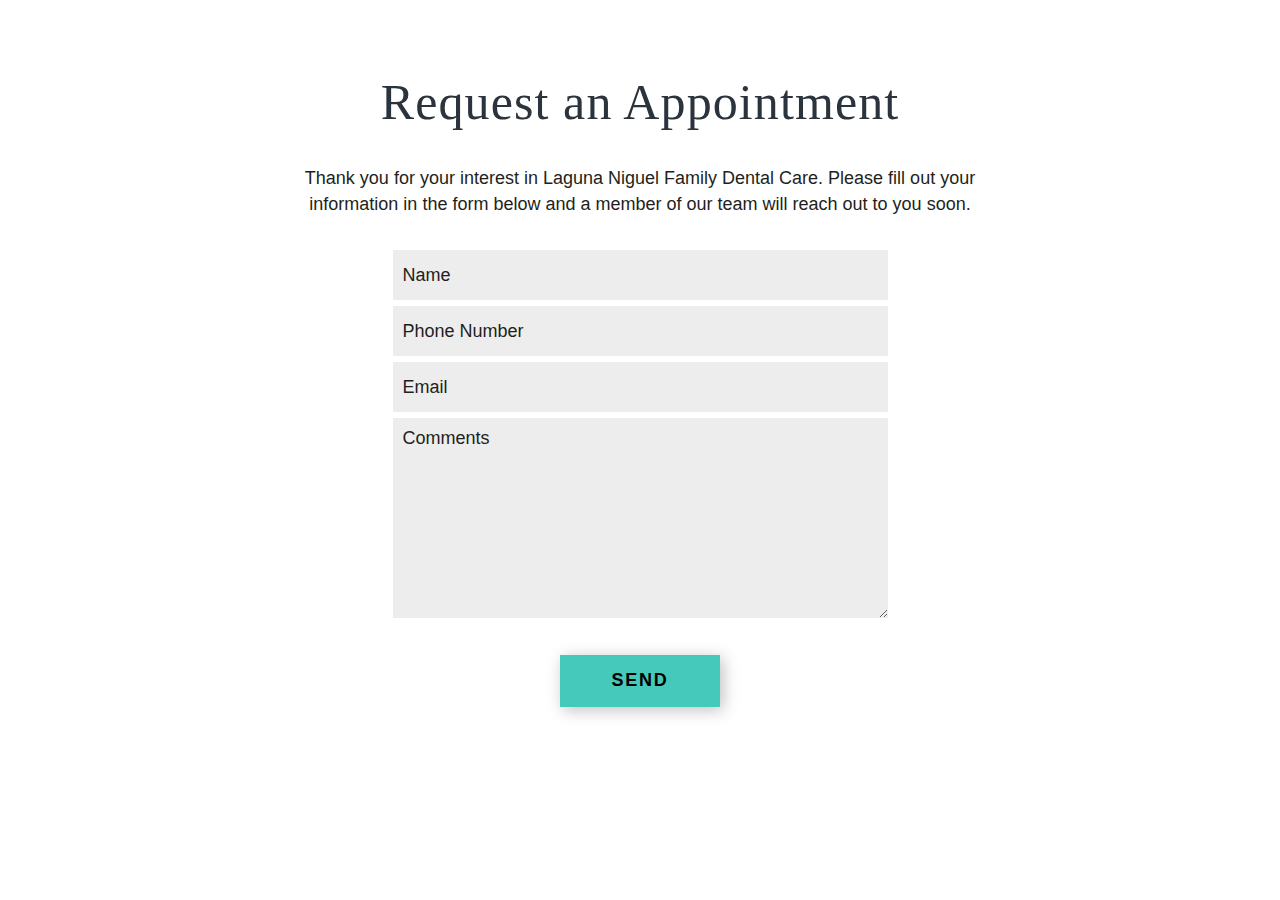
==== implant-special-form-2023.html @ 88af599c "initial commit" ====
<!DOCTYPE html>
<html lang="en">

<head>
    <meta http-equiv="Content-Type" content="text/html; charset=utf-8" />
    <meta content="" name="Description" />
    <link href="lp-implant-styles.css" type="text/css" rel="stylesheet">
    <title> </title>
    <link rel="canonical" href="https://" />

    <meta name="viewport" content="width=device-width, initial-scale=1, maximum-scale=1, user-scalable=0" />
    <link href="https://tntwebsites.com/tnticons/css/fontello.css" rel="stylesheet">
    <link href="https://fonts.googleapis.com/css?family=Barlow:400,700" rel="stylesheet">
    <script async src='https://tag.simpli.fi/sifitag/d0839950-0d38-0137-dfb5-06a9ed4ca31b'></script>
</head>

<body>

	
	<div id="landing-page-form">
        <h1>Request an Appointment</h1>
          <p>Thank you for your interest in Laguna Niguel Family Dental Care. Please fill out your information in the form below and a member of our team will reach out to you soon.</p>
                                
                 <form class="simple" method="post" action="https://tnt-adder.herokuapp.com/submit/a6d95abc-e07f-45de-b358-7c35be8862dd">
                    <div ><label>Name</label> <input name="Name" placeholder="Name" required="true" type="text" /></div>
                    <div><label>Phone Number</label> <input name="Phone" placeholder="Phone Number" required="true" type="text" /></div>
                    <div><label>Email Address</label> <input name="email" placeholder="Email" required="true" type="email" /></div>
                    <div><label>Comments</label><textarea name="CommentArea" placeholder="Comments" type="textarea" value="comments"></textarea></div>
                    <button class="btn">Send</button>
                    <input type="hidden" name="_subject" value="PPC Dental Implants 2023 Landing Page - Requests Appointment" />
                    <input type="hidden" name="_redirect" value="thanks.html" />
                </form>
          </div>


</body>

</html>
---- lp-implant-styles.css ----
/* ---------------- Normalize  ---------------- */
.progress, sub, sup {
  vertical-align: baseline;
}

.block, .elem-left, .elem-right, article, aside, details, figcaption, figure, footer, header, hr, main, menu, nav, section, summary {
  display: block;
}

hr, sub, sup {
  position: relative;
}

body, figure {
  margin: 0;
}

button, hr, input, select {
  overflow: visible;
}

[type=checkbox], [type=radio], legend {
  box-sizing: border-box;
  padding: 0;
}

html {
  font-family: sans-serif;
  -ms-text-size-adjust: 100%;
  -webkit-text-size-adjust: 100%;
  box-sizing: border-box;
  font-size: 100%;
}

audio, canvas, progress, video {
  display: inline-block;
}

audio:not([controls]) {
  display: none;
  height: 0;
}

[hidden], template {
  display: none;
}

a {
  background-color: transparent;
}

a:active, a:hover {
  outline-width: 0;
}

abbr[title] {
  border-bottom: none;
  text-decoration: underline;
  -webkit-text-decoration: underline dotted;
  text-decoration: underline dotted;
}

b, strong {
  font-weight: 700;
}

dfn {
  font-style: italic;
}

h1 {
  font-size: 2em;
  margin: 0 0 0.67em;
}

mark {
  background-color: #ff0;
  color: #000;
}

small {
  font-size: 80%;
}

sub, sup {
  font-size: 60%;
  line-height: 0;
}

sub {
  bottom: -0.25em;
}

sup {
  top: -0.45em;
}

img {
  border-style: none;
}

svg:not(:root) {
  overflow: hidden;
}

code, kbd, pre, samp {
  font-family: monospace, monospace;
  font-size: 1em;
}

hr {
  box-sizing: content-box;
  height: 0;
  border: 0;
}

button, input, select, textarea {
  font: inherit;
  line-height: initial;
  margin: 0;
}

optgroup {
  font-weight: 700;
}

button, select {
  text-transform: none;
}

[type=button], [type=reset], [type=submit], button {
  cursor: pointer;
}

[disabled] {
  cursor: default;
}

[type=reset], [type=submit], button, html [type=button] {
  -webkit-appearance: button;
  border: 0;
}

button::-moz-focus-inner, input::-moz-focus-inner {
  border: 0;
  padding: 0;
}

button:-moz-focusring, input:-moz-focusring {
  outline: ButtonText dotted 1px;
}

fieldset {
  border: 1px solid silver;
  margin: 0 2px;
  padding: 0.35em 0.625em 0.75em;
}

legend {
  color: inherit;
  display: table;
  max-width: 100%;
  white-space: normal;
}

textarea {
  overflow: auto;
}

[type=number]::-webkit-inner-spin-button, [type=number]::-webkit-outer-spin-button {
  height: auto;
}

[type=search] {
  -webkit-appearance: textfield;
}

[type=search]::-webkit-search-cancel-button, [type=search]::-webkit-search-decoration {
  -webkit-appearance: none;
}

*, ::before, ::after {
  box-sizing: border-box;
  -webkit-font-smoothing: antialiased;
  -moz-osx-font-smoothing: grayscale;
}

.clearfix:before, .clearfix:after {
  display: table;
  content: " ";
}

.clearfix:after {
  clear: both;
}

address {
  font-style: normal !important;
}

img {
  max-width: 100%;
  display: block;
  margin: 0 auto;
}

.icon-gplus:before {
  margin-left: -1px !important;
}

.page_index main, .page_index > hr {
  display: none !important;
}

a, ::before, ::after, img, figure, article, li, #fixed-tabs, #header, #banner, h1, h2, h3, h4, h5, h6, .btn, .btn-alt, .btn:before, .btn-alt:before {
  transition: all 0.2s;
}

i {
  display: inline;
}

*, ::before, ::after {
  box-sizing: border-box;
  -webkit-font-smoothing: antialiased;
  -moz-osx-font-smoothing: grayscale;
}

[class*=" icon-"]:before, [class^=icon-]:before {
  line-height: 1 !important;
  display: block !important;
}

.clearfix:before, .clearfix:after {
  display: table;
  content: " ";
}

.clearfix:after {
  clear: both;
}

.shadow {
  box-shadow: 0 0 3px #000;
}

img {
  max-width: 100%;
}

a, .btn {
  cursor: pointer;
}

header {
  z-index: 99;
}

footer {
  z-index: 100;
}

/* ---------------- Animations  ---------------- */
.animated {
  animation-duration: 2s;
  animation-fill-mode: both;
}
@keyframes slideIn {
  from {
    transform: translate3d(0, -100%, 0);
  }
  to {
    transform: translate3d(0, 0, 0);
  }
}
/* ---------------- Global Styles  ---------------- */
.flex-ed, .col-flex-ed {
  display: flex;
}

.flex-ed {
  -webkit-box-orient: horizontal;
}

.col-flex-ed {
  flex-flow: column;
}

star {
  line-height: 1;
  margin: 7px auto;
  display: block;
}

star:after {
  font-size: 22px;
  font-family: "fontello";
  font-weight: 400;
  margin: 0;
  font-style: normal;
  content: "\e80f\e80f\e80f\e80f\e80f";
  color: #e0b828;
  padding: 0 10px;
  letter-spacing: 8.8px;
}

/* -------  Fixed Tabs ------------ */
#fixed-tabs {
  position: fixed;
  bottom: 0;
  right: 0;
  width: 100%;
  text-align: center;
  line-height: 1;
  display: flex;
  z-index: 150;
}

#fixed-tabs a {
  font-size: 13px;
  color: #fff;
  font-weight: 700;
  text-transform: uppercase;
  padding: 14px 0;
  flex: 1;
  flex-basis: 25%;
}

#fixed-tabs a:first-of-type {
  flex-basis: 50%;
}

#fixed-tabs a:nth-of-type(odd) {
  background-color: #004975;
}

#fixed-tabs a:nth-of-type(even) {
  background-color: #1a1f24;
}

@media (min-width: 1031px) {
  #fixed-tabs {
    display: none;
  }
}
@media (max-width: 1030px) {
  #fixed-tabs i {
    display: inline-block;
    font-size: 16px;
    display: inline-block;
    margin-right: 5px;
  }
  footer {
    margin-bottom: 42px !important;
  }
}
@media (max-width: 600px) {
  #fixed-tabs strong {
    display: none;
  }
}
/* ---------------- page foundation ---------- */
body {
  position: relative;
  background-color: #fff;
  text-align: center;
  color: #231f20;
  font: 400 18px/26px "Roboto", sans-serif;
}

p {
  color: #231f20;
  font: 400 18px/26px "Roboto", sans-serif;
}

a {
  display: inline-block;
  text-decoration: none;
  cursor: pointer;
  color: #0079c1;
}

a:hover {
  color: #2B333C;
}

h1, h2 h3, h4, h5, h6 {
  font-family: "Prata", serif;
  text-align: center;
}

h1 {
  margin: 50px auto;
  color: #000;
  font: normal 70px/1.3 "Prata", serif;
  letter-spacing: 1.1px;
}

h1 span {
  font: 500 83px/1 "Roboto", sans-serif;
  color: #fff;
  display: block;
  text-shadow: 2px 2px 3px rgba(0, 0, 0, 0.3);
  letter-spacing: normal;
}

h2 {
  font: normal 50px/1.2 "Prata", serif;
  color: #2B333C;
  letter-spacing: normal;
  margin: 10px 0;
}

h3 {
  font: 600 30px/1 "Roboto", sans-serif;
  color: #2B333C;
  margin: 20px auto 0;
  letter-spacing: 0.15px;
}

main ul {
  list-style: none;
  padding: 0;
  margin: 10px auto;
  text-align: left;
  display: table;
}
main ul li {
  position: relative;
  padding-left: 35px;
  font-size: 24px;
  line-height: 1.2;
  margin: 10px auto;
}
main ul li:before {
  content: "\e832";
  font-family: fontello;
  position: absolute;
  left: 0;
  top: 0;
  color: #3CBEDC;
}

/*  --------------  Buttons ----------------- */
.btn,
.btn-alt {
  position: relative;
  display: inline-block;
  cursor: pointer;
  padding: 12px 15px;
  min-width: 310px;
  text-align: center;
  color: #000;
  background-color: #45C9BB;
  border: 1px solid #45C9BB;
  border-radius: 35px;
  font: bold 18px/1.1 "Roboto", sans-serif;
  text-transform: uppercase;
  letter-spacing: 1.8px;
}
.btn span,
.btn-alt span {
  text-transform: uppercase;
  font-size: 13px;
  vertical-align: middle;
}
.btn:hover,
.btn-alt:hover {
  background-color: #D8EDF3;
  color: #000;
}

.btn-alt {
  border-radius: 0;
}

.flex-ed figure {
  position: relative;
}

figcaption {
  position: absolute;
  bottom: 0;
  right: 50%;
  transform: translate(50%);
  background: #fff;
  padding: 7px 15px;
}

header {
  position: relative;
  padding: 0;
  z-index: 100;
  background-color: #fff;
}
header .locations {
  flex: 0 1 510px;
}
header .locations > span {
  border-radius: 25px;
  padding: 3px 20px;
  text-align: center;
  font: 500 20px/1.1 "Prata", serif;
  letter-spacing: 1.5px;
  text-transform: uppercase;
  background-color: #0079c1;
  color: #fff;
  display: table;
  margin: auto auto 10px;
}
header .locations .flex-ed {
  justify-content: space-around;
}
header address {
  padding: 0 8px;
}
header .address {
  display: flex;
  color: #000;
  font-size: 18px;
  line-height: 1.25;
  font-weight: 400;
  letter-spacing: 0.55px;
  margin-bottom: 10px;
}
header .address:hover {
  color: #2B333C;
}
header .address i:before {
  color: #0079c1;
  font-size: 22px;
  margin-left: -10px;
  margin-right: 15px;
}

.fix-nav header {
  position: fixed;
  width: 100%;
  left: 0;
  top: 0;
  right: 0;
  animation-duration: 0.8s;
  animation-fill-mode: both;
  animation-name: slideIn;
  z-index: 110;
  box-shadow: 0 3px 7px rgba(0, 0, 0, 0.35);
  padding-bottom: 10px;
}
.fix-nav header .logo img {
  max-height: 90px;
}
.fix-nav header .logo {
  margin-bottom: 0;
}

.phone {
  display: flex;
  color: #45C9BB;
  font: 700 41px/30px "Roboto", sans-serif;
}
.phone span {
  display: block;
  color: #000;
  font-size: 14px;
  font-weight: 700;
  text-transform: uppercase;
  font-family: "Roboto", sans-serif;
}
.phone:hover {
  color: #231f20;
}
.phone i {
  display: flex;
  align-items: center;
}
.phone i:before {
  color: #0079c1;
  font-size: 22px;
  margin-left: 0px;
  margin-right: 15px;
}

#nav {
  display: flex;
  max-width: 1350px;
  justify-content: space-between;
  margin: auto;
  align-items: center;
  padding: 10px;
}
#nav .btn {
  margin: 0;
  font-size: 21px;
  min-width: 200px;
  display: flex;
  color: #231f20;
  font-weight: 600;
  border-radius: 20px;
  text-transform: uppercase;
}
#nav .btn span {
  display: block;
  font-family: "Roboto", sans-serif;
  font-weight: 700;
  letter-spacing: 1.5px;
  font-size: 26px;
}
#nav .btn i:before {
  margin-right: 10px;
}
#nav #mobile-btns {
  display: none;
}
#nav #mobile-btns > * {
  min-height: 65px;
}
#nav #mobile-btns .phone {
  flex: 0 1 50%;
  line-height: 1.3;
  font-weight: 400;
  color: #000;
  display: flex;
  flex-wrap: wrap;
  justify-content: center;
  background-color: #45C9BB;
  align-content: center;
}
#nav #mobile-btns .phone span {
  width: 100%;
}
#nav #mobile-btns .btn {
  padding: 5px;
  font-size: 14px;
  align-content: center;
  display: flex;
  justify-content: center;
  flex-wrap: wrap;
  border-radius: 0;
  margin: 0;
  flex: 0 1 50%;
  font-weight: 700;
  color: #fff;
  background-color: #2B333C;
}
#nav #mobile-btns .btn i {
  display: none;
}

/* ------------   Split Img ------------- */
.split {
  display: flex;
  justify-content: space-between;
  align-items: center;
  max-width: 1160px;
  margin: 50px auto;
}
.split article {
  margin: 10px;
  padding: 5px;
  flex: 0 1 520px;
}
.split article p {
  -moz-text-align-last: center;
       text-align-last: center;
  letter-spacing: normal;
  line-height: 30px;
  margin-bottom: 30px;
}
.split .btn {
  margin: 10px auto 30px;
}
.split figure img {
  position: relative;
}
.split .no-shad img {
  box-shadow: none;
}
.split.even figure {
  order: -1;
  position: relative;
}
.split.even figure figcaption {
  width: 100%;
  left: 0;
  transform: none;
  text-transform: uppercase;
  font-weight: bold;
  font-size: 16px;
  letter-spacing: 0.8px;
  background-color: rgba(255, 255, 255, 0.8);
}

/* -------------- Banner ----------------- */
#banner {
  display: flex;
  flex-flow: row wrap;
}
#banner > * {
  flex: 1 0 50%;
}
#banner h1 {
  font: normal 50px/1 "Prata", serif;
  color: #000;
  margin: 0 auto 30px;
}
#banner h1 small {
  font-size: 32px;
  display: block;
  margin-top: 15px;
  letter-spacing: 0.8px;
}
#banner .quiz .flex-ed {
  max-width: 1300px;
  margin: auto;
  flex-flow: column wrap;
  align-content: center;
  gap: 25px;
}
#banner .quiz h2 {
  font: normal 35px/1 "Roboto", sans-serif;
}
#banner .quiz p.note {
  font: normal 18px/1 "Prata", serif;
  color: grey;
  text-transform: uppercase;
}
#banner .quiz article {
  width: 550px;
  background: #fff;
  filter: drop-shadow(4px 4px 8px rgba(0, 0, 0, 0.46));
  padding: 30px 10px;
}
#banner figure figcaption {
  position: absolute;
  bottom: 0;
  font-size: 14px;
  font-weight: 700;
  margin-top: 5px;
  padding: 10px;
  width: 370px;
  text-align: center;
  letter-spacing: 0.1em;
  background-color: rgba(0, 0, 0, 0.9);
  text-transform: uppercase;
  right: 50px;
  color: white;
}
#banner figure figcaption a {
  color: white;
}
#banner figure figcaption a:hover {
  color: #0079c1;
}
#banner figure figcaption span {
  color: #0079c1;
  padding: 0 5px;
}
#banner figure img {
  margin: 0;
  width: 100%;
  height: 100%;
}
#banner > article {
  display: flex;
  flex-flow: column wrap;
  justify-content: center;
  background-color: #D8EDF3;
}
#banner > article div span {
  display: block;
  text-transform: none;
  font-family: "Prata", serif;
  font-weight: 500;
  margin: 0 auto 0;
  font-size: 42px;
  letter-spacing: 0.03em;
  line-height: 1.11;
  color: #86e2ff;
}
#banner > article div span small {
  display: inline-block;
  text-align: left;
  font-size: 17px;
  line-height: 17px;
  color: #86e2ff;
}
#banner > article div small {
  font-size: 28px;
  font-family: "Prata", serif;
  font-weight: 700;
  letter-spacing: 0.05em;
  display: block;
  color: #fff;
}
#banner p {
  font-size: 14px;
  color: #fff;
  font-weight: 700;
  line-height: 1.2;
}

#banner-wrapper {
  position: relative;
  background-color: white;
}

#banner-wrapper:before {
  background-color: #d2e6ed;
  position: absolute;
  left: 0;
  top: 60px;
  right: 0;
  content: "";
  bottom: -300px;
}

/* After Banner */
#bar {
  background: #2B333C;
  padding: 25px 10px;
}
#bar h3 {
  font: normal 30px/1 "Roboto", sans-serif;
  color: #fff;
  margin: 0;
}

/* Reviews */
#reviews {
  max-width: 1200px;
  margin: 100px auto 0;
}
#reviews ul {
  display: flex;
  flex-flow: column;
  justify-content: center;
  align-items: flex-start;
}
#reviews ul li {
  color: #fff;
  margin: 10px 0;
}
#reviews h4 {
  font: bold 18px/1 "Roboto", sans-serif;
  margin-bottom: 0;
  color: #fff;
  letter-spacing: 1.4px;
  text-transform: uppercase;
}
#reviews h3 {
  font: normal 50px/1 "Prata", serif;
  margin: 10px auto;
  color: #fff;
}
#reviews .flex-ed {
  flex-flow: row wrap;
  justify-content: space-between;
}
#reviews .flex-ed:first-of-type {
  background: #2B333C;
}
#reviews .flex-ed > div.list {
  flex: 0 1 660px;
  display: flex;
  flex-flow: column wrap;
  padding-top: 40px;
}
#reviews #mobile-doc {
  display: none;
}
#reviews .flex-ed figure img {
  margin: 0;
  width: 100%;
}
#reviews .review {
  background: #D8EDF3;
  flex-flow: row;
  filter: drop-shadow(4px 4px 11px rgba(0, 0, 0, 0.23));
}
#reviews .review h5 {
  font: normal 30px/1 "Prata", serif;
  margin: 0;
}
#reviews .review img {
  padding: 50px;
  margin: 0;
}
#reviews .review author {
  color: #121618;
  text-align: left;
  font-size: 15px;
  line-height: 1;
  font-weight: 700;
  letter-spacing: 1.5px;
  text-transform: uppercase;
  display: flex;
  align-items: center;
  justify-content: flex-start;
}
#reviews .review author img {
  padding: 0;
}
#reviews .review > div {
  padding: 5px 10px 5px 5px;
  display: flex;
  flex-flow: column;
  justify-content: center;
}
#reviews .review > div > * {
  text-align: left;
}
#reviews .review p {
  position: relative;
  font-size: 28px;
  line-height: 35px;
  margin: 10px auto;
}
#reviews .review p:before {
  content: "\e838";
  position: absolute;
  left: -42px;
  top: -43px;
  font-family: fontello;
  color: #3CBEDC;
  font-size: 42px;
  transform: rotateZ(180deg);
}

/* -- mobile reviews -- */
#mobile-reviews {
  background-color: #D8EDF3;
  padding: 100px 30px;
}
#mobile-reviews .review-container {
  position: relative;
  background-color: #fff;
  box-shadow: 1.6px 2.5px 7px rgba(7, 8, 8, 0.35);
  max-width: 1200px;
  color: #0079c1;
  align-items: center;
  padding: 0;
  margin: auto;
  flex-wrap: nowrap;
  border-radius: 10px;
}
#mobile-reviews .review-container #google {
  background-color: #fff;
  flex: 0 1 225px;
  align-self: stretch;
  text-align: center;
  display: flex;
  flex-direction: column;
  justify-content: center;
  border-radius: 10px 10px 0 0;
}
#mobile-reviews .review-container #google img {
  padding: 5px 0;
}
#mobile-reviews .review-container #google > div {
  margin-top: 15px;
  padding: 5px 25px;
}
#mobile-reviews .review-container #google p {
  color: #0079c1;
  font-size: 20px;
  line-height: 1.25;
  display: flex;
  flex-wrap: wrap;
  margin-top: 25px;
  font-size: 15px;
  color: #231f20;
  letter-spacing: 1.5px;
  text-transform: uppercase;
  font-weight: 700;
}
#mobile-reviews .review-container #google p span {
  width: 100%;
}
#mobile-reviews .review-container #google p img {
  margin: auto;
}
#mobile-reviews .review-container #google .review-stamp {
  position: absolute;
  top: -50px;
  left: -50px;
}
#mobile-reviews .review-container .comment {
  flex: 1 1 780px;
  padding: 20px 20px 50px;
  text-align: left;
  margin: auto;
}
#mobile-reviews .review-container .comment p {
  font: 400 30px/44px "Roboto", sans-serif;
  margin-top: 0;
  margin-top: 10px;
  margin-bottom: 10px;
  color: #000;
  letter-spacing: 0.03em;
  text-align: center;
  line-height: 30px;
}
#mobile-reviews .review-container .comment .caption2 {
  font: 600 normal 18px/1 "Roboto", sans-serif;
  text-transform: uppercase;
  margin: 30px 0 10px;
  letter-spacing: 1.95px;
  text-align: center;
}

/* 2nd Quiz Section */
#quiz {
  padding: 75px 10px;
  background: #D8EDF3;
}
#quiz .quiz .flex-ed {
  max-width: 1300px;
  margin: auto;
}
#quiz .quiz h2 {
  font: normal 40px/1 "Roboto", sans-serif;
}
#quiz .quiz p.note {
  font: normal 18px/1 "Prata", serif;
  color: grey;
  text-transform: uppercase;
}
#quiz .quiz article {
  background: #fff;
  filter: drop-shadow(4px 4px 8px rgba(0, 0, 0, 0.46));
}
#quiz article {
  display: flex;
  flex-wrap: wrap;
  justify-content: center;
  align-items: center;
  padding: 40px 10px;
  margin-left: 20px;
  z-index: 1;
  flex: 0 1 610px;
}
#quiz article:last-of-type h2 {
  margin-bottom: -10px;
}
#quiz article div {
  background-color: #231f20;
  font: 400 24px/41px "Prata", serif;
  letter-spacing: 1.2px;
  color: #fff;
  text-align: center;
  border-top: 5px solid rgba(206, 216, 255, 0.5);
  border-bottom: 5px solid rgba(206, 216, 255, 0.5);
  max-width: 585px;
  margin: auto;
  padding: 5px 0;
  letter-spacing: 2.5px;
}
#quiz article div span {
  display: block;
  text-transform: none;
  font-family: "Prata", serif;
  font-weight: 500;
  margin: 0 auto 0;
  font-size: 42px;
  letter-spacing: 0.03em;
  line-height: 1.11;
  color: #86e2ff;
}
#quiz article div span small {
  display: inline-block;
  text-align: left;
  font-size: 17px;
  line-height: 17px;
  color: #86e2ff;
}
#quiz article div small {
  font-size: 28px;
  font-family: "Prata", serif;
  font-weight: 700;
  letter-spacing: 0.05em;
  display: block;
  color: #fff;
}

/* ---------------- Callouts Styles  ---------------- */
.callouts {
  margin: 20px auto;
  display: flex;
  justify-content: space-around;
  align-items: stretch;
  max-width: 1140px;
  height: auto;
  padding: 10px 0;
  width: 100%;
  margin-top: 80px;
  z-index: 102;
}
.callouts .col {
  display: flex;
  align-items: center;
  text-decoration: none;
  justify-content: center;
  position: relative;
  flex-direction: column;
  margin: 15px 0;
  padding: 5px;
}
.callouts .col h3 {
  margin-bottom: 20px;
  margin-top: 0;
  color: #88c6ff;
}
.callouts .col:hover h3 {
  color: #2B333C;
}
.callouts .portrait {
  width: 100%;
  background-color: #fff;
  border-radius: 10px;
  padding: 0;
  overflow: hidden;
  box-shadow: 1px 3px 7px 0px rgba(0, 0, 0, 0.35);
  display: flex;
  flex-direction: column;
  justify-content: center;
  align-items: center;
}
.callouts .portrait:after {
  content: "";
  width: 95%;
  height: 95%;
  position: absolute;
  border: 2px solid white;
  border-radius: 10px;
  z-index: 3;
  margin: auto;
  top: 0;
  bottom: 0;
  left: 0;
  right: 0;
}
.callouts .portrait:hover:after {
  border-color: #2B333C;
}
.callouts .portrait img {
  position: relative;
  z-index: 3;
}
.callouts p {
  line-height: 1.2;
  margin-top: 15px;
  letter-spacing: 0.45px;
}

#options {
  margin-top: 50px;
  max-width: 1180px;
  display: block !important;
}
#options div {
  padding: 0;
  border-radius: 15px;
  overflow: hidden;
  position: relative;
}
#options > .flex-ed {
  justify-content: space-around;
  flex-wrap: wrap;
}
#options h2 {
  font-size: 60px;
  margin-bottom: 25px;
}
#options .col {
  background-color: transparent;
  z-index: 105;
}
#options .col h3 {
  font-size: 30px;
  color: #231f20;
  letter-spacing: normal;
  font-family: "Prata", serif;
  font-weight: normal;
  margin: 0 0 25px;
}
#options .col .portrait {
  box-shadow: 0 6px 15px rgba(0, 0, 0, 0.2);
}
#options .col .portrait:after {
  color: white;
}
#options .col:last-of-type h3 {
  margin: 0 -20px 25px;
}

#choice figcaption {
  margin-top: 10px;
  letter-spacing: 2.2px;
  font-family: "Roboto", sans-serif;
  font-size: 22px;
  font-weight: 500;
  text-transform: uppercase;
}

#choice {
  margin-bottom: 0;
}
#choice figure {
  align-self: end;
}

#secondary {
  background: #2B333C;
  margin: 0 auto 10px;
  padding: 50px 20px 40px;
}
#secondary .callouts {
  margin-top: 0;
}
#secondary a {
  flex: 0 0 255px;
}
#secondary a h3 {
  letter-spacing: 0.26px;
  line-height: 1.2;
  margin: 0 auto;
  color: #1a1a1a;
  font-weight: 500;
  font-family: "Prata", serif;
  font-size: 30px;
}
#secondary a h3 star:after {
  color: #45C9BB;
}
#secondary i:before {
  font-size: 28px;
}
#secondary .callouts .portrait {
  min-height: 260px;
}
#secondary .callouts .portrait:after {
  width: 92%;
  height: 92%;
  border: 2px solid #3CBEDC;
}
#secondary .callouts .portrait:hover:after {
  border-color: #2B333C;
}
#secondary .callouts .icon-map-marker {
  top: -5px;
  font-size: 30px;
  color: #0079c1;
}

/* -------------- Team ----------------- */
#team figure {
  display: flex;
  justify-content: space-between;
  align-items: flex-start;
  flex: 0 1 530px;
  margin-left: 50px;
  position: relative;
}
#team figcaption {
  margin-top: 10px;
  color: #2b2b2b;
  font-family: "Roboto", sans-serif;
  font-size: 18px;
  letter-spacing: 0.1em;
  font-weight: bold;
  text-transform: uppercase;
}
#team figcaption a {
  color: #2b2b2b;
  font-size: 18px;
  letter-spacing: 0.1em;
  font-family: "Roboto", sans-serif;
  text-transform: uppercase;
  font-weight: 700;
}
#team figcaption a:hover {
  color: #0079c1;
}

/* ---------------- Contact --------------- */
footer {
  padding-top: 70px;
  background-color: #2B333C;
}
footer .flex-ed {
  justify-content: center;
  align-items: center;
  padding-bottom: 30px;
}
footer article {
  background-color: #fff;
  border-radius: 15px;
  text-align: center;
  margin: 10px;
  flex: 0 1 340px;
  padding: 10px;
  box-shadow: 1px 3px 7px 0px rgba(0, 0, 0, 0.35);
}
footer .phone {
  font-size: 40px;
  color: #0079c1;
  margin: 10px auto;
  font-weight: 500;
  display: block;
  letter-spacing: 0.28px;
  font-family: "Roboto", sans-serif;
}
footer .phone:hover {
  color: #2B333C;
}
footer .address {
  color: #000;
  font-size: 17px;
  line-height: 1.1;
  margin-top: 20px;
}
footer .address:hover {
  color: #2B333C;
}
footer h3 {
  margin-top: 20px;
  margin-bottom: 20px;
  color: #101926;
  font-weight: 500;
  font-size: 30px;
  font-family: "Prata", serif;
}

#services, #footer-form {
  min-height: 430px;
}
#services h3, #footer-form h3 {
  font-size: 30px;
}

#contact {
  flex: 0 1 430px;
  padding: 20px 10px;
}
#contact h3 {
  font-size: 50px;
  margin-top: 20px;
  margin-bottom: 25px;
}

#map {
  display: table;
  width: 100%;
  border-radius: 10px;
  overflow: hidden;
}
#map iframe {
  display: block;
}

#services {
  order: -1;
}
#services ul {
  margin-top: 20px;
  padding-left: 0;
  margin-bottom: 10px;
}
#services li {
  margin: 10px auto;
  list-style: none;
  text-align: center;
  border: 1px solid #0079c1;
  background-color: #45C9BB;
}
#services li a {
  display: block;
  color: #000;
  font-weight: 700;
  font-family: "Roboto", sans-serif;
  font-size: 18px;
  text-transform: uppercase;
  letter-spacing: 1.8px;
  padding: 25px 20px 22px;
}
#services li:hover {
  background-color: #2B333C;
}
#services li:hover a {
  color: white;
}

.simple {
  margin: 20px 0 5px;
}
.simple .btn {
  width: 90%;
  font-size: 18px;
  border-radius: 0;
  font-weight: 700;
  padding: 15px 10px;
  min-width: auto;
  background-color: #45C9BB;
  box-shadow: 3px 3px 15px rgba(0, 0, 0, 0.25);
}
.simple .btn:hover {
  background-color: #2B333C;
  color: #fff;
}
.simple input {
  height: 45px;
}
.simple textarea {
  height: 90px;
  padding-top: 8px;
}
.simple input, .simple textarea {
  outline: none;
  border: none;
  background-color: #ededed;
  margin: 3px 0;
  width: 90%;
  padding: 6px 10px;
  font-size: 18px;
  color: #231f20;
}
.simple input:focus, .simple textarea:focus, .simple .btn:focus {
  background-color: #f7f4f4;
  box-shadow: inset 0 3px 0 #2B333C;
}

::-moz-placeholder {
  color: #231f20;
}

::placeholder {
  color: #231f20;
}

.copy {
  font: 400 18px/1.4 "Roboto", sans-serif;
  color: #fff;
  margin-top: 20px;
  text-align: center;
  padding: 10px 0 60px;
}
.copy span {
  padding: 0 5px;
}
.copy a {
  margin: auto;
  color: #45C9BB;
}
.copy a:hover {
  color: #0079c1;
}

/* ---------------- New Patient Form ---------------- */
#landing-page-form {
  position: relative;
  max-width: 850px;
  padding: 0px 10px 10px;
  margin: 20px auto;
}
#landing-page-form h1 {
  font-size: 50px;
  margin-bottom: 30px;
  color: #2B333C;
  text-align: center;
  padding-top: 20px;
  font-weight: 400;
  text-shadow: none;
}
#landing-page-form p {
  max-width: 680px;
  margin: auto;
  margin-bottom: 30px;
}
#landing-page-form .simple {
  margin: auto;
  display: table;
  width: 100%;
  max-width: 550px;
}
#landing-page-form .simple label {
  display: none;
}
#landing-page-form .simple input {
  height: 50px;
}
#landing-page-form .simple textarea {
  height: 200px;
  margin-bottom: 30px;
  padding-top: 10px;
}
#landing-page-form .btn {
  width: 160px;
}

#landing-page-form {
  position: relative;
  max-width: 850px;
  padding: 0 10px 10px;
  margin: 20px auto;
}

#landing-page-form h2 {
  font-size: 40px;
  margin-bottom: 30px;
  color: #384E4D;
  text-align: center;
  padding-top: 20px;
  font-weight: 400;
  text-shadow: none;
}

#landing-page-form p {
  max-width: 680px;
  margin: auto;
  margin-bottom: 30px;
}

#landing-page-form .simple {
  margin: auto;
  display: table;
  width: 100%;
  max-width: 550px;
}

#landing-page-form .simple label {
  display: none;
}

#landing-page-form .simple input:not([class^=btn]), #landing-page-form .simple select {
  height: 50px;
}

#landing-page-form .simple textarea {
  height: 200px;
  margin-bottom: 30px;
  padding-top: 10px;
}

#landing-page-form .btn {
  width: 160px;
}

#landing-page-form.landing-page-quiz .simple label {
  display: block;
  margin-top: 30px;
  margin-bottom: 5px;
  text-align: left;
  padding-left: 20px;
  font-weight: 600;
  text-transform: uppercase;
}

#landing-page-form.landing-page-quiz select {
  width: 90%;
}

hr {
  border-bottom: 1px solid rgba(151, 151, 151, 0.74);
  box-shadow: 5px 1px 1px rgba(14, 14, 15, 0.35);
  margin-top: 30px;
  display: none;
}

/* ---------------- Media Queries ---------------- */
@media (max-width: 1160px) {
  #options {
    flex-wrap: wrap;
    max-width: 1050px;
  }
}
@media (max-width: 1110px) {
  h1 {
    font-size: 50px;
  }
  h1 span {
    font-size: 60px;
  }
}
@media (max-width: 1040px) {
  header address a {
    font-size: 15px;
  }
  .phone {
    font-size: 21px;
  }
  h1 {
    font-size: 44px;
  }
  h1 span {
    font-size: 55px;
  }
  .callouts h3 {
    font-size: 25px;
  }
  #secondary a {
    flex: 0 0 230px;
  }
}
@media (min-width: 1000px) {
  .phone span {
    display: none;
  }
  #mobile-reviews {
    display: none;
  }
}
@media (max-width: 1000px) {
  #nav #mobile-btns {
    width: 100%;
    display: flex;
    align-items: center;
  }
  #reviews .flex-ed figure {
    width: 100%;
  }
  #reviews {
    padding: 0;
  }
  #reviews .review {
    display: none;
  }
  #review-container {
    flex-wrap: wrap;
  }
  #google {
    flex: 0 1 100%;
    border-radius: 0;
  }
  #google p {
    display: inline-block;
    vertical-align: middle;
    margin: 5px 5px 10px;
  }
  #google p img {
    display: inline-block;
    vertical-align: middle;
    margin: 5px 5px 10px;
  }
  #google > div {
    margin-top: 10px;
  }
  #nav > .btn, #nav > #header-details {
    display: none !important;
  }
  #reviews .review {
    flex-flow: row wrap;
  }
  #reviews .flex-ed > div.list {
    margin: auto;
  }
  .review > div {
    align-items: center;
  }
  hr {
    display: block;
    max-width: 95%;
  }
  #nav {
    flex-wrap: wrap;
    padding: 0;
    justify-content: space-around;
  }
  #nav .logo {
    flex: 0 1 270px;
    padding-top: 10px;
    margin-left: 0;
  }
  #nav .btn {
    margin: 10px 0 0;
    font-size: 16px;
  }
  header address {
    display: none;
  }
  #nav #header-details {
    order: 1;
  }
  #banner {
    background: none;
  }
  #banner h1 {
    font-size: 52px;
  }
  #banner article {
    min-width: 450px;
    padding: 40px 20px 50px;
  }
  #banner .flex-ed {
    display: block;
  }
  #banner article {
    margin: 10px auto 20px;
    padding-top: 20px;
  }
  #banner figure {
    display: block;
  }
  .split {
    margin: 20px auto;
    display: block;
  }
  .split article {
    max-width: 100%;
    padding: 20px 10px;
  }
  .split article .btn {
    float: none;
    margin: auto;
    display: table;
  }
  .split figure {
    margin: 20px auto;
  }
  .callouts {
    flex-wrap: wrap;
    max-width: 600px;
  }
  .callouts .calls {
    max-width: 600px;
    flex-wrap: wrap;
    margin: auto;
    justify-content: space-around;
  }
  #choice figure {
    margin-bottom: 0;
  }
  #secondary {
    padding: 15px 0;
  }
  #secondary a {
    flex: 0 0 255px;
  }
  footer .flex-ed {
    flex-wrap: wrap;
    max-width: 700px;
    margin: auto;
  }
  #services {
    order: 1;
  }
  #contact {
    flex: 0 1 690px;
  }
  #services, #footer-form {
    flex: 1;
  }
  #team figure {
    max-width: 475px;
    margin: auto;
  }
  #banner figure img {
    display: block;
  }
}
@media (max-width: 740px) {
  #nav .logo {
    margin-top: 0px;
    max-width: 100%;
    flex: 1 1 100%;
  }
  #nav {
    flex-wrap: wrap;
    text-align: center;
  }
  #nav .btn {
    display: table;
    margin: 10px 5px;
  }
  #reviews .review img {
    margin: auto;
  }
  #quiz article {
    margin: 25px auto;
  }
  #reviews {
    margin: 75px 20px 60px;
  }
  #reviews h3 {
    font-size: 36px;
  }
  .fix-nav header {
    padding-bottom: 0;
  }
  #banner article {
    margin-top: 0;
  }
  .phone i {
    display: none;
  }
  #banner .quiz article {
    width: revert;
  }
  #banner figure {
    max-width: 100%;
    order: 1;
  }
  .callouts .col {
    margin: 10px auto;
  }
  .callouts a h3 {
    margin-bottom: 15px;
    line-height: 1.2;
  }
  #banner-wrapper {
    margin-top: 0;
  }
  header {
    padding-bottom: 0;
  }
  .quiz .flex-ed {
    flex-flow: row wrap;
    gap: 20px;
  }
}
@media (max-width: 590px) {
  figcaption {
    width: 200px;
  }
  #reviews ul {
    padding: 15px;
  }
  #reviews .review > div {
    padding-left: 60px;
  }
  #nav .logo {
    margin-bottom: 20px;
    max-width: 90%;
  }
  #banner h1 {
    font-size: 42px;
  }
  h1 span {
    font-size: 42px;
    margin: 10px;
  }
  #reviews #mobile-doc {
    display: block !important;
  }
  #reviews .flex-ed figure img:first-of-type {
    display: none !important;
  }
  #banner h1 small {
    font-size: 28px;
  }
  #banner article {
    min-width: 300px;
    margin-top: 0;
  }
  #banner article div {
    line-height: 1.1;
  }
  #banner > article {
    margin-bottom: 0;
  }
  #bar h3 {
    font-size: 21px;
  }
  h2 {
    margin-top: 20px;
    font-size: 34px;
  }
  .split h2 {
    position: relative;
    padding-bottom: 15px;
  }
  .split h2:after {
    content: "";
    position: absolute;
    bottom: 0;
    width: 125px;
    height: 2px;
    margin: 0 auto;
    right: 0;
    left: 0;
    background-color: #000;
  }
  .split figure {
    padding: 0 10px;
  }
  .split article p {
    text-align: center;
    padding: 0 10px;
  }
  .copy {
    padding: 40px 10px 25px;
  }
  #map {
    display: none;
  }
  footer #contact {
    padding: 20px 10px;
  }
  footer .flex-ed {
    display: block;
  }
  #landing-page-form h1 {
    font-size: 40px;
  }
  .btn {
    min-width: auto;
    max-width: 100%;
  }
  #banner .quiz h2 {
    font-size: 21px;
    margin-top: 0;
  }
  #banner .quiz article {
    padding: 15px;
  }
  #banner .quiz .btn {
    padding: 5px 25px;
  }
  #options h2 {
    font-size: 50px;
  }
  #quiz .quiz h2 {
    font-size: 30px;
  }
  #quiz article {
    padding: 20px 10px;
  }
  #quiz article:last-of-type h2 {
    margin-bottom: 0;
  }
}
@media (max-width: 400px) {
  #banner h1 {
    font-size: 32px;
    margin-bottom: 10px;
    margin-top: 30px;
  }
  #banner article div {
    font-size: 24px;
    padding-top: 10px;
  }
  #banner article div span strong {
    font-size: 20px;
  }
  .split article .btn {
    font-size: 18px;
    margin-bottom: 20px;
  }
  #callouts h2 {
    font-size: 36px;
  }
  .callouts {
    padding-bottom: 10px;
  }
  #team figure {
    display: table;
  }
  #services h3 {
    margin-top: 10px;
  }
  #services ul li a {
    font-size: 18px;
  }
  .copy {
    padding-bottom: 20px;
  }
  .copy span:last-of-type {
    display: block;
    font-size: 5px;
    visibility: hidden;
  }
}
@media (max-width: 350px) {
  #nav {
    display: block;
  }
  #nav .btn {
    margin: 10px auto;
  }
  #banner h1 {
    line-height: 1;
  }
  #banner article .btn {
    font-size: 20px;
  }
  #banner article div {
    font-size: 16px;
  }
  #banner article div span {
    font-size: 18px;
  }
  h2 {
    font-size: 24px;
  }
  .split article .btn {
    padding: 5px 7px;
    font-size: 22px;
  }
}/*# sourceMappingURL=lp-implant-styles.css.map */
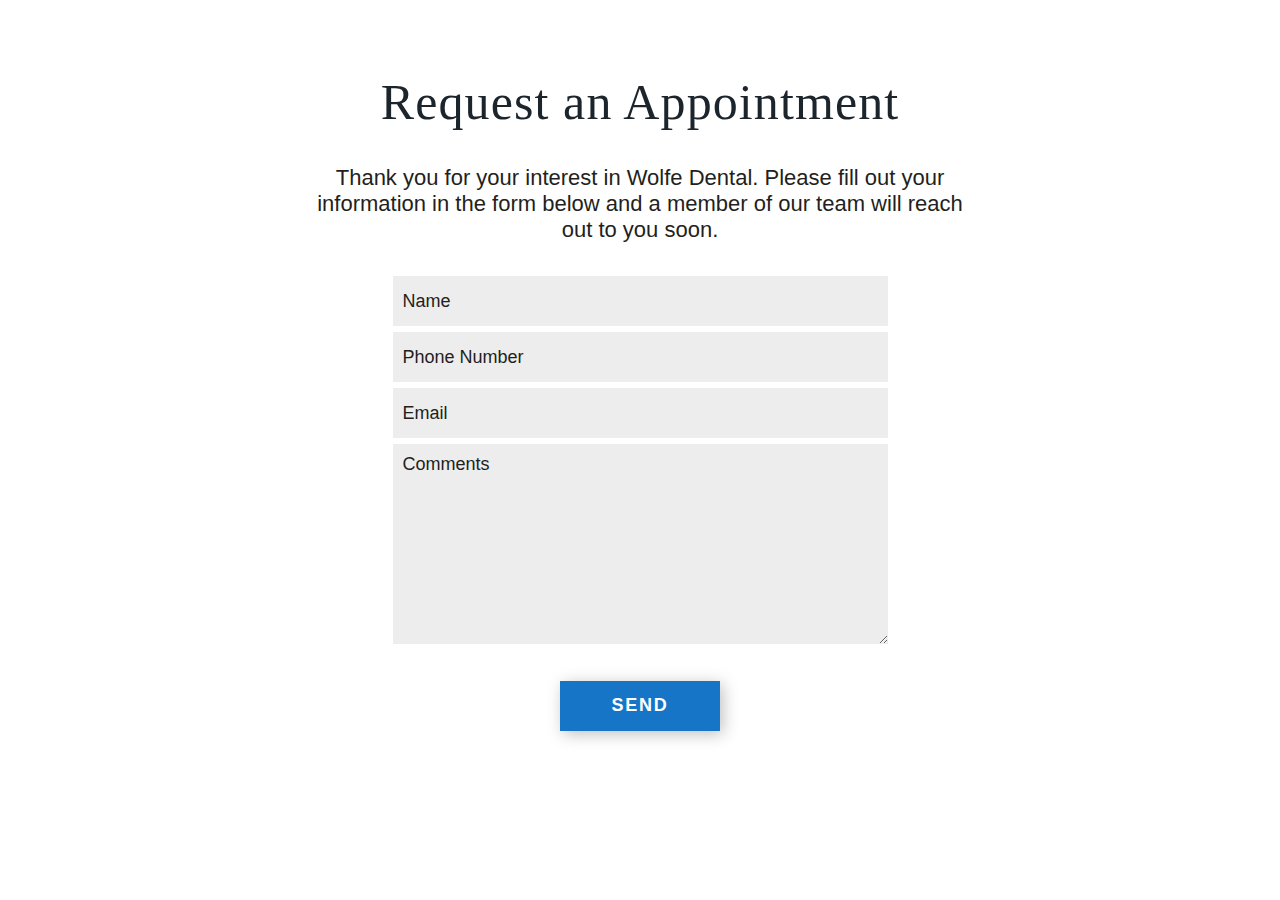
==== commit 1bb1a43f: "qc edits" ====
--- a/implant-special-form-2023.html
+++ b/implant-special-form-2023.html
@@ -19,15 +19,15 @@
 	
 	<div id="landing-page-form">
         <h1>Request an Appointment</h1>
-          <p>Thank you for your interest in Laguna Niguel Family Dental Care. Please fill out your information in the form below and a member of our team will reach out to you soon.</p>
+          <p>Thank you for your interest in Wolfe Dental. Please fill out your information in the form below and a member of our team will reach out to you soon.</p>
                                 
-                 <form class="simple" method="post" action="https://tnt-adder.herokuapp.com/submit/a6d95abc-e07f-45de-b358-7c35be8862dd">
+                 <form class="simple" method="post" action="https://tnt-adder.herokuapp.com/submit/ede9516b-0025-460d-a7c1-2d5548d708f5">
                     <div ><label>Name</label> <input name="Name" placeholder="Name" required="true" type="text" /></div>
                     <div><label>Phone Number</label> <input name="Phone" placeholder="Phone Number" required="true" type="text" /></div>
                     <div><label>Email Address</label> <input name="email" placeholder="Email" required="true" type="email" /></div>
                     <div><label>Comments</label><textarea name="CommentArea" placeholder="Comments" type="textarea" value="comments"></textarea></div>
                     <button class="btn">Send</button>
-                    <input type="hidden" name="_subject" value="PPC Dental Implants 2023 Landing Page - Requests Appointment" />
+                    <input type="hidden" name="_subject" value="LP Implants 2023 - Request an Appointment" />
                     <input type="hidden" name="_redirect" value="thanks.html" />
                 </form>
           </div>
--- a/lp-implant-styles.css
+++ b/lp-implant-styles.css
@@ -299,7 +299,7 @@
   margin: 0;
   font-style: normal;
   content: "\e80f\e80f\e80f\e80f\e80f";
-  color: #e0b828;
+  color: #1775C7;
   padding: 0 10px;
   letter-spacing: 8.8px;
 }
@@ -317,7 +317,7 @@
 }
 
 #fixed-tabs a {
-  font-size: 13px;
+  font-size: 16px;
   color: #fff;
   font-weight: 700;
   text-transform: uppercase;
@@ -325,17 +325,20 @@
   flex: 1;
   flex-basis: 25%;
 }
+#fixed-tabs a i:before {
+  font-size: 20px;
+}
 
 #fixed-tabs a:first-of-type {
   flex-basis: 50%;
 }
 
 #fixed-tabs a:nth-of-type(odd) {
-  background-color: #004975;
+  background-color: #0f4d82;
 }
 
 #fixed-tabs a:nth-of-type(even) {
-  background-color: #1a1f24;
+  background-color: #0d1013;
 }
 
 @media (min-width: 1031px) {
@@ -365,39 +368,39 @@
   background-color: #fff;
   text-align: center;
   color: #231f20;
-  font: 400 18px/26px "Roboto", sans-serif;
+  font: 400 18px/26px "Jost", sans-serif;
 }
 
 p {
   color: #231f20;
-  font: 400 18px/26px "Roboto", sans-serif;
+  font: 400 22px/26px "Jost", sans-serif;
 }
 
 a {
   display: inline-block;
   text-decoration: none;
   cursor: pointer;
-  color: #0079c1;
+  color: #1775C7;
 }
 
 a:hover {
-  color: #2B333C;
+  color: #1D252C;
 }
 
 h1, h2 h3, h4, h5, h6 {
-  font-family: "Prata", serif;
+  font-family: "DM Serif Display", serif;
   text-align: center;
 }
 
 h1 {
   margin: 50px auto;
   color: #000;
-  font: normal 70px/1.3 "Prata", serif;
+  font: normal 70px/1.3 "DM Serif Display", serif;
   letter-spacing: 1.1px;
 }
 
 h1 span {
-  font: 500 83px/1 "Roboto", sans-serif;
+  font: 500 83px/1 "Jost", sans-serif;
   color: #fff;
   display: block;
   text-shadow: 2px 2px 3px rgba(0, 0, 0, 0.3);
@@ -405,15 +408,15 @@
 }
 
 h2 {
-  font: normal 50px/1.2 "Prata", serif;
-  color: #2B333C;
+  font: normal 50px/1.2 "DM Serif Display", serif;
+  color: #1D252C;
   letter-spacing: normal;
   margin: 10px 0;
 }
 
 h3 {
-  font: 600 30px/1 "Roboto", sans-serif;
-  color: #2B333C;
+  font: 600 30px/1 "Jost", sans-serif;
+  color: #1D252C;
   margin: 20px auto 0;
   letter-spacing: 0.15px;
 }
@@ -438,7 +441,7 @@
   position: absolute;
   left: 0;
   top: 0;
-  color: #3CBEDC;
+  color: #1775C7;
 }
 
 /*  --------------  Buttons ----------------- */
@@ -448,13 +451,12 @@
   display: inline-block;
   cursor: pointer;
   padding: 12px 15px;
-  min-width: 310px;
+  min-width: 350px;
   text-align: center;
-  color: #000;
-  background-color: #45C9BB;
-  border: 1px solid #45C9BB;
+  color: #fff;
+  background-color: #1775C7;
   border-radius: 35px;
-  font: bold 18px/1.1 "Roboto", sans-serif;
+  font: bold 20px/1.1 "Jost", sans-serif;
   text-transform: uppercase;
   letter-spacing: 1.8px;
 }
@@ -466,8 +468,8 @@
 }
 .btn:hover,
 .btn-alt:hover {
-  background-color: #D8EDF3;
-  color: #000;
+  background-color: #1D252C;
+  color: #fff;
 }
 
 .btn-alt {
@@ -493,24 +495,6 @@
   z-index: 100;
   background-color: #fff;
 }
-header .locations {
-  flex: 0 1 510px;
-}
-header .locations > span {
-  border-radius: 25px;
-  padding: 3px 20px;
-  text-align: center;
-  font: 500 20px/1.1 "Prata", serif;
-  letter-spacing: 1.5px;
-  text-transform: uppercase;
-  background-color: #0079c1;
-  color: #fff;
-  display: table;
-  margin: auto auto 10px;
-}
-header .locations .flex-ed {
-  justify-content: space-around;
-}
 header address {
   padding: 0 8px;
 }
@@ -521,16 +505,124 @@
   line-height: 1.25;
   font-weight: 400;
   letter-spacing: 0.55px;
-  margin-bottom: 10px;
 }
 header .address:hover {
-  color: #2B333C;
+  color: #1D252C;
 }
 header .address i:before {
-  color: #0079c1;
+  color: #1775C7;
   font-size: 22px;
   margin-left: -10px;
   margin-right: 15px;
+}
+header #nav {
+  display: flex;
+  max-width: 1350px;
+  justify-content: space-between;
+  margin: auto;
+  align-items: center;
+  padding: 15px;
+}
+header #nav .btn {
+  margin: 0;
+  align-items: center;
+  font-size: 20px;
+  min-width: 200px;
+  display: flex;
+  font-weight: 600;
+  border-radius: 30px;
+  text-transform: uppercase;
+  letter-spacing: normal;
+  padding: 16px 25px 15px;
+  width: 400px;
+}
+header #nav .btn span {
+  display: block;
+  font-family: "Jost", sans-serif;
+  font-weight: 700;
+  letter-spacing: 1.5px;
+  font-size: 26px;
+}
+header #nav .btn i {
+  margin-right: 20px;
+  margin-top: -3px;
+}
+header #nav .btn i:before {
+  margin-right: 10px;
+  font-size: 22px;
+}
+header #nav .btn:hover {
+  color: #fff;
+}
+header #nav .phone {
+  margin-bottom: 15px;
+  color: #231f20;
+}
+header #nav .phone:hover {
+  color: #1775C7;
+}
+header #nav #mobile-btns {
+  width: 100%;
+  display: flex;
+}
+header #nav #mobile-btns > * {
+  flex: 1;
+  height: 64px;
+}
+header #nav #mobile-btns .btn {
+  display: flex;
+  flex-wrap: wrap;
+  padding: 10px;
+  margin: 0;
+  min-width: auto;
+  justify-content: center;
+  border-radius: 0;
+  font-size: 16px;
+  text-transform: uppercase;
+}
+header #nav #mobile-btns .btn span {
+  width: 100%;
+  font-size: 28px;
+}
+header #nav #mobile-btns .phone, header #nav #mobile-btns .btn {
+  display: flex;
+  flex-wrap: wrap;
+  justify-content: center;
+  align-content: center;
+}
+header #nav #mobile-btns .phone span, header #nav #mobile-btns .btn span {
+  width: 100%;
+}
+header #nav #mobile-btns .phone {
+  background-color: #353C3F;
+  color: #fff;
+  font-size: 20px;
+  line-height: 1.3;
+  margin-bottom: 0;
+}
+header #nav #mobile-btns .phone span {
+  text-transform: uppercase;
+  color: #fff;
+  font-size: 16px;
+  font-weight: 700;
+  letter-spacing: 1px;
+}
+header #nav #mobile-btns #mobile-special .container {
+  margin: 10px 0;
+  border-top: 2px solid #AFB1B1;
+  border-bottom: 2px solid #AFB1B1;
+  padding: 5px;
+}
+header #nav #mobile-btns #mobile-special .container h4 {
+  color: #F0F0F0;
+  font-size: 22px;
+  margin: 0;
+}
+header #nav #mobile-btns #mobile-special .container small {
+  text-transform: uppercase;
+  font-size: 14px;
+  letter-spacing: 0.7px;
+  font-weight: 700;
 }
 
 .fix-nav header {
@@ -544,7 +636,6 @@
   animation-name: slideIn;
   z-index: 110;
   box-shadow: 0 3px 7px rgba(0, 0, 0, 0.35);
-  padding-bottom: 10px;
 }
 .fix-nav header .logo img {
   max-height: 90px;
@@ -556,7 +647,7 @@
 .phone {
   display: flex;
   color: #45C9BB;
-  font: 700 41px/30px "Roboto", sans-serif;
+  font: 700 41px/30px "Jost", sans-serif;
 }
 .phone span {
   display: block;
@@ -564,86 +655,20 @@
   font-size: 14px;
   font-weight: 700;
   text-transform: uppercase;
-  font-family: "Roboto", sans-serif;
+  font-family: "Jost", sans-serif;
 }
 .phone:hover {
-  color: #231f20;
+  color: #1775C7;
 }
 .phone i {
   display: flex;
   align-items: center;
 }
 .phone i:before {
-  color: #0079c1;
+  color: #1775C7;
   font-size: 22px;
   margin-left: 0px;
   margin-right: 15px;
-}
-
-#nav {
-  display: flex;
-  max-width: 1350px;
-  justify-content: space-between;
-  margin: auto;
-  align-items: center;
-  padding: 10px;
-}
-#nav .btn {
-  margin: 0;
-  font-size: 21px;
-  min-width: 200px;
-  display: flex;
-  color: #231f20;
-  font-weight: 600;
-  border-radius: 20px;
-  text-transform: uppercase;
-}
-#nav .btn span {
-  display: block;
-  font-family: "Roboto", sans-serif;
-  font-weight: 700;
-  letter-spacing: 1.5px;
-  font-size: 26px;
-}
-#nav .btn i:before {
-  margin-right: 10px;
-}
-#nav #mobile-btns {
-  display: none;
-}
-#nav #mobile-btns > * {
-  min-height: 65px;
-}
-#nav #mobile-btns .phone {
-  flex: 0 1 50%;
-  line-height: 1.3;
-  font-weight: 400;
-  color: #000;
-  display: flex;
-  flex-wrap: wrap;
-  justify-content: center;
-  background-color: #45C9BB;
-  align-content: center;
-}
-#nav #mobile-btns .phone span {
-  width: 100%;
-}
-#nav #mobile-btns .btn {
-  padding: 5px;
-  font-size: 14px;
-  align-content: center;
-  display: flex;
-  justify-content: center;
-  flex-wrap: wrap;
-  border-radius: 0;
-  margin: 0;
-  flex: 0 1 50%;
-  font-weight: 700;
-  color: #fff;
-  background-color: #2B333C;
-}
-#nav #mobile-btns .btn i {
-  display: none;
 }
 
 /* ------------   Split Img ------------- */
@@ -699,9 +724,9 @@
   flex: 1 0 50%;
 }
 #banner h1 {
-  font: normal 50px/1 "Prata", serif;
+  font: normal 50px/1 "DM Serif Display", serif;
   color: #000;
-  margin: 0 auto 30px;
+  margin: 30px auto;
 }
 #banner h1 small {
   font-size: 32px;
@@ -712,23 +737,24 @@
 #banner .quiz .flex-ed {
   max-width: 1300px;
   margin: auto;
+  padding-bottom: 15px;
   flex-flow: column wrap;
   align-content: center;
   gap: 25px;
 }
 #banner .quiz h2 {
-  font: normal 35px/1 "Roboto", sans-serif;
+  font: normal 32px/1 "Jost", sans-serif;
 }
 #banner .quiz p.note {
-  font: normal 18px/1 "Prata", serif;
+  font: normal 18px/1 "DM Serif Display", serif;
   color: grey;
   text-transform: uppercase;
 }
 #banner .quiz article {
-  width: 550px;
+  width: 530px;
   background: #fff;
   filter: drop-shadow(4px 4px 8px rgba(0, 0, 0, 0.46));
-  padding: 30px 10px;
+  padding: 15px 10px;
 }
 #banner figure figcaption {
   position: absolute;
@@ -749,10 +775,10 @@
   color: white;
 }
 #banner figure figcaption a:hover {
-  color: #0079c1;
+  color: #1775C7;
 }
 #banner figure figcaption span {
-  color: #0079c1;
+  color: #1775C7;
   padding: 0 5px;
 }
 #banner figure img {
@@ -764,12 +790,12 @@
   display: flex;
   flex-flow: column wrap;
   justify-content: center;
-  background-color: #D8EDF3;
+  background-color: #F0F0F0;
 }
 #banner > article div span {
   display: block;
   text-transform: none;
-  font-family: "Prata", serif;
+  font-family: "DM Serif Display", serif;
   font-weight: 500;
   margin: 0 auto 0;
   font-size: 42px;
@@ -786,7 +812,7 @@
 }
 #banner > article div small {
   font-size: 28px;
-  font-family: "Prata", serif;
+  font-family: "DM Serif Display", serif;
   font-weight: 700;
   letter-spacing: 0.05em;
   display: block;
@@ -816,18 +842,18 @@
 
 /* After Banner */
 #bar {
-  background: #2B333C;
+  background: #1D252C;
   padding: 25px 10px;
 }
 #bar h3 {
-  font: normal 30px/1 "Roboto", sans-serif;
+  font: normal 40px/1 "Jost", sans-serif;
   color: #fff;
   margin: 0;
 }
 
 /* Reviews */
 #reviews {
-  max-width: 1200px;
+  max-width: 1300px;
   margin: 100px auto 0;
 }
 #reviews ul {
@@ -838,17 +864,19 @@
 }
 #reviews ul li {
   color: #fff;
-  margin: 10px 0;
+  margin: 5px 0;
+  font-size: 28px;
+  padding-left: 45px;
 }
 #reviews h4 {
-  font: bold 18px/1 "Roboto", sans-serif;
+  font: bold 18px/1 "Jost", sans-serif;
   margin-bottom: 0;
   color: #fff;
   letter-spacing: 1.4px;
   text-transform: uppercase;
 }
 #reviews h3 {
-  font: normal 50px/1 "Prata", serif;
+  font: normal 50px/1 "DM Serif Display", serif;
   margin: 10px auto;
   color: #fff;
 }
@@ -857,13 +885,36 @@
   justify-content: space-between;
 }
 #reviews .flex-ed:first-of-type {
-  background: #2B333C;
+  background: #1D252C;
 }
 #reviews .flex-ed > div.list {
   flex: 0 1 660px;
   display: flex;
   flex-flow: column wrap;
-  padding-top: 40px;
+  padding: 30px 0;
+}
+#reviews .caption {
+  position: absolute;
+  bottom: 0;
+  font-size: 18px;
+  width: 100%;
+  font-weight: bold;
+  letter-spacing: 1.3px;
+  background-color: rgb(255, 255, 255);
+  padding: 10px;
+  text-transform: uppercase;
+  color: #231f20;
+  font-family: "Jost", sans-serif;
+  text-transform: uppercase;
+  left: 50%;
+  transform: translateX(-50%);
+}
+#reviews .caption a {
+  color: #231f20;
+  letter-spacing: 1.6px;
+}
+#reviews .caption a:hover {
+  color: #1775C7;
 }
 #reviews #mobile-doc {
   display: none;
@@ -873,13 +924,13 @@
   width: 100%;
 }
 #reviews .review {
-  background: #D8EDF3;
+  background: #F0F0F0;
   flex-flow: row;
   filter: drop-shadow(4px 4px 11px rgba(0, 0, 0, 0.23));
 }
 #reviews .review h5 {
-  font: normal 30px/1 "Prata", serif;
-  margin: 0;
+  font: normal 30px/1 "Jost", sans-serif;
+  margin: 0 0 10px;
 }
 #reviews .review img {
   padding: 50px;
@@ -901,34 +952,37 @@
   padding: 0;
 }
 #reviews .review > div {
-  padding: 5px 10px 5px 5px;
+  padding: 10px;
   display: flex;
   flex-flow: column;
   justify-content: center;
+  max-width: 1100px;
+  margin: 50px auto;
 }
 #reviews .review > div > * {
   text-align: left;
 }
 #reviews .review p {
   position: relative;
-  font-size: 28px;
+  font-size: 32px;
   line-height: 35px;
   margin: 10px auto;
 }
-#reviews .review p:before {
+#reviews .review p:after {
   content: "\e838";
   position: absolute;
-  left: -42px;
-  top: -43px;
+  right: 0px;
+  top: 56px;
   font-family: fontello;
-  color: #3CBEDC;
-  font-size: 42px;
+  color: #1775C7;
+  font-size: 270px;
   transform: rotateZ(180deg);
+  opacity: 0.1;
 }
 
 /* -- mobile reviews -- */
 #mobile-reviews {
-  background-color: #D8EDF3;
+  background-color: #F0F0F0;
   padding: 100px 30px;
 }
 #mobile-reviews .review-container {
@@ -936,7 +990,7 @@
   background-color: #fff;
   box-shadow: 1.6px 2.5px 7px rgba(7, 8, 8, 0.35);
   max-width: 1200px;
-  color: #0079c1;
+  color: #1775C7;
   align-items: center;
   padding: 0;
   margin: auto;
@@ -957,11 +1011,11 @@
   padding: 5px 0;
 }
 #mobile-reviews .review-container #google > div {
-  margin-top: 15px;
+  margin-top: 50px;
   padding: 5px 25px;
 }
 #mobile-reviews .review-container #google p {
-  color: #0079c1;
+  color: #1775C7;
   font-size: 20px;
   line-height: 1.25;
   display: flex;
@@ -991,7 +1045,7 @@
   margin: auto;
 }
 #mobile-reviews .review-container .comment p {
-  font: 400 30px/44px "Roboto", sans-serif;
+  font: 400 30px/34px "Jost", sans-serif;
   margin-top: 0;
   margin-top: 10px;
   margin-bottom: 10px;
@@ -1001,7 +1055,7 @@
   line-height: 30px;
 }
 #mobile-reviews .review-container .comment .caption2 {
-  font: 600 normal 18px/1 "Roboto", sans-serif;
+  font: 600 normal 18px/1 "Jost", sans-serif;
   text-transform: uppercase;
   margin: 30px 0 10px;
   letter-spacing: 1.95px;
@@ -1011,17 +1065,18 @@
 /* 2nd Quiz Section */
 #quiz {
   padding: 75px 10px;
-  background: #D8EDF3;
+  background: #F6F4F2;
 }
 #quiz .quiz .flex-ed {
   max-width: 1300px;
   margin: auto;
+  justify-content: space-around;
 }
 #quiz .quiz h2 {
-  font: normal 40px/1 "Roboto", sans-serif;
+  font: normal 40px/1 "Jost", sans-serif;
 }
 #quiz .quiz p.note {
-  font: normal 18px/1 "Prata", serif;
+  font: normal 18px/1 "DM Serif Display", serif;
   color: grey;
   text-transform: uppercase;
 }
@@ -1034,17 +1089,14 @@
   flex-wrap: wrap;
   justify-content: center;
   align-items: center;
-  padding: 40px 10px;
+  padding: 30px 10px;
   margin-left: 20px;
   z-index: 1;
-  flex: 0 1 610px;
-}
-#quiz article:last-of-type h2 {
-  margin-bottom: -10px;
+  flex: 0 1 590px;
 }
 #quiz article div {
   background-color: #231f20;
-  font: 400 24px/41px "Prata", serif;
+  font: 400 24px/41px "DM Serif Display", serif;
   letter-spacing: 1.2px;
   color: #fff;
   text-align: center;
@@ -1058,7 +1110,7 @@
 #quiz article div span {
   display: block;
   text-transform: none;
-  font-family: "Prata", serif;
+  font-family: "DM Serif Display", serif;
   font-weight: 500;
   margin: 0 auto 0;
   font-size: 42px;
@@ -1075,7 +1127,7 @@
 }
 #quiz article div small {
   font-size: 28px;
-  font-family: "Prata", serif;
+  font-family: "DM Serif Display", serif;
   font-weight: 700;
   letter-spacing: 0.05em;
   display: block;
@@ -1111,7 +1163,7 @@
   color: #88c6ff;
 }
 .callouts .col:hover h3 {
-  color: #2B333C;
+  color: #1D252C;
 }
 .callouts .portrait {
   width: 100%;
@@ -1140,7 +1192,7 @@
   right: 0;
 }
 .callouts .portrait:hover:after {
-  border-color: #2B333C;
+  border-color: #1D252C;
 }
 .callouts .portrait img {
   position: relative;
@@ -1179,7 +1231,7 @@
   font-size: 30px;
   color: #231f20;
   letter-spacing: normal;
-  font-family: "Prata", serif;
+  font-family: "Jost", sans-serif;
   font-weight: normal;
   margin: 0 0 25px;
 }
@@ -1196,7 +1248,7 @@
 #choice figcaption {
   margin-top: 10px;
   letter-spacing: 2.2px;
-  font-family: "Roboto", sans-serif;
+  font-family: "Jost", sans-serif;
   font-size: 22px;
   font-weight: 500;
   text-transform: uppercase;
@@ -1210,15 +1262,34 @@
 }
 
 #secondary {
-  background: #2B333C;
+  background: #1D252C;
   margin: 0 auto 10px;
   padding: 50px 20px 40px;
 }
 #secondary .callouts {
   margin-top: 0;
 }
+#secondary .callouts .icon-map-marker {
+  top: -5px;
+  font-size: 30px;
+  color: #1775C7;
+}
+#secondary .callouts .portrait {
+  min-height: 260px;
+}
+#secondary .callouts .portrait:after {
+  width: 92%;
+  height: 92%;
+  border: 2px solid #1775C7;
+}
+#secondary .callouts .portrait:hover:after {
+  border-color: #1D252C;
+}
 #secondary a {
   flex: 0 0 255px;
+}
+#secondary a:hover star:after {
+  color: #1D252C;
 }
 #secondary a h3 {
   letter-spacing: 0.26px;
@@ -1226,30 +1297,15 @@
   margin: 0 auto;
   color: #1a1a1a;
   font-weight: 500;
-  font-family: "Prata", serif;
+  font-family: "DM Serif Display", serif;
   font-size: 30px;
 }
 #secondary a h3 star:after {
-  color: #45C9BB;
-}
-#secondary i:before {
+  color: #1775C7;
+}
+
+i:before {
   font-size: 28px;
-}
-#secondary .callouts .portrait {
-  min-height: 260px;
-}
-#secondary .callouts .portrait:after {
-  width: 92%;
-  height: 92%;
-  border: 2px solid #3CBEDC;
-}
-#secondary .callouts .portrait:hover:after {
-  border-color: #2B333C;
-}
-#secondary .callouts .icon-map-marker {
-  top: -5px;
-  font-size: 30px;
-  color: #0079c1;
 }
 
 /* -------------- Team ----------------- */
@@ -1264,7 +1320,7 @@
 #team figcaption {
   margin-top: 10px;
   color: #2b2b2b;
-  font-family: "Roboto", sans-serif;
+  font-family: "Jost", sans-serif;
   font-size: 18px;
   letter-spacing: 0.1em;
   font-weight: bold;
@@ -1274,18 +1330,18 @@
   color: #2b2b2b;
   font-size: 18px;
   letter-spacing: 0.1em;
-  font-family: "Roboto", sans-serif;
+  font-family: "Jost", sans-serif;
   text-transform: uppercase;
   font-weight: 700;
 }
 #team figcaption a:hover {
-  color: #0079c1;
+  color: #1775C7;
 }
 
 /* ---------------- Contact --------------- */
 footer {
   padding-top: 70px;
-  background-color: #2B333C;
+  background-color: #1D252C;
 }
 footer .flex-ed {
   justify-content: center;
@@ -1303,32 +1359,32 @@
 }
 footer .phone {
   font-size: 40px;
-  color: #0079c1;
+  color: #1775C7;
   margin: 10px auto;
-  font-weight: 500;
+  font-weight: 700;
   display: block;
   letter-spacing: 0.28px;
-  font-family: "Roboto", sans-serif;
+  font-family: "Jost", sans-serif;
 }
 footer .phone:hover {
-  color: #2B333C;
+  color: #1D252C;
 }
 footer .address {
   color: #000;
-  font-size: 17px;
+  font-size: 20px;
   line-height: 1.1;
   margin-top: 20px;
 }
 footer .address:hover {
-  color: #2B333C;
+  color: #1775C7;
 }
 footer h3 {
   margin-top: 20px;
   margin-bottom: 20px;
   color: #101926;
-  font-weight: 500;
+  font-weight: 400;
   font-size: 30px;
-  font-family: "Prata", serif;
+  font-family: "Jost", sans-serif;
 }
 
 #services, #footer-form {
@@ -1339,13 +1395,16 @@
 }
 
 #contact {
-  flex: 0 1 430px;
+  flex: 0 1 540px;
   padding: 20px 10px;
 }
 #contact h3 {
   font-size: 50px;
   margin-top: 20px;
   margin-bottom: 25px;
+}
+#contact #footer-logo {
+  display: none;
 }
 
 #map {
@@ -1370,21 +1429,21 @@
   margin: 10px auto;
   list-style: none;
   text-align: center;
-  border: 1px solid #0079c1;
-  background-color: #45C9BB;
+  border: 1px solid #1775C7;
+  background-color: #1775C7;
 }
 #services li a {
   display: block;
-  color: #000;
+  color: #fff;
   font-weight: 700;
-  font-family: "Roboto", sans-serif;
+  font-family: "Jost", sans-serif;
   font-size: 18px;
   text-transform: uppercase;
   letter-spacing: 1.8px;
   padding: 25px 20px 22px;
 }
 #services li:hover {
-  background-color: #2B333C;
+  background-color: #1D252C;
 }
 #services li:hover a {
   color: white;
@@ -1400,11 +1459,11 @@
   font-weight: 700;
   padding: 15px 10px;
   min-width: auto;
-  background-color: #45C9BB;
+  background-color: #1775C7;
   box-shadow: 3px 3px 15px rgba(0, 0, 0, 0.25);
 }
 .simple .btn:hover {
-  background-color: #2B333C;
+  background-color: #1D252C;
   color: #fff;
 }
 .simple input {
@@ -1426,7 +1485,7 @@
 }
 .simple input:focus, .simple textarea:focus, .simple .btn:focus {
   background-color: #f7f4f4;
-  box-shadow: inset 0 3px 0 #2B333C;
+  box-shadow: inset 0 3px 0 #1D252C;
 }
 
 ::-moz-placeholder {
@@ -1438,7 +1497,7 @@
 }
 
 .copy {
-  font: 400 18px/1.4 "Roboto", sans-serif;
+  font: 400 18px/1.4 "Jost", sans-serif;
   color: #fff;
   margin-top: 20px;
   text-align: center;
@@ -1449,10 +1508,10 @@
 }
 .copy a {
   margin: auto;
-  color: #45C9BB;
+  color: #1775C7;
 }
 .copy a:hover {
-  color: #0079c1;
+  color: #fff;
 }
 
 /* ---------------- New Patient Form ---------------- */
@@ -1465,7 +1524,7 @@
 #landing-page-form h1 {
   font-size: 50px;
   margin-bottom: 30px;
-  color: #2B333C;
+  color: #1D252C;
   text-align: center;
   padding-top: 20px;
   font-weight: 400;
@@ -1559,6 +1618,107 @@
   width: 90%;
 }
 
+/* -- quiz page -- */
+.page_lp-implants-2023-quiz #footer-content .simple, .page_lp-implant-2023-quiz #footer-content .line:first-of-type {
+  display: none;
+}
+
+.page_lp-implants-2023-quiz #footer-content {
+  max-width: 1000px;
+}
+
+.page_lp-implants-2023-quiz h1 {
+  margin-top: 30px;
+  margin-bottom: 10px;
+}
+
+.page_lp-implants-2023-quiz h1 + p {
+  max-width: 700px;
+  margin: 20px auto;
+  padding: 10px;
+}
+
+#implant-quiz form {
+  max-width: 700px;
+  margin: auto auto 50px;
+}
+
+#implant-quiz form > div:nth-of-type(1), #implant-quiz form > div:nth-of-type(2) {
+  display: flex;
+  flex-wrap: wrap;
+}
+
+#implant-quiz form input[type=text] {
+  padding: 10px;
+  flex: 0 1 48%;
+  margin: 10px auto;
+}
+
+#implant-quiz form input[type=text]::-moz-placeholder {
+  font-size: 18px;
+}
+
+#implant-quiz form input[type=text]::placeholder {
+  font-size: 18px;
+}
+
+#implant-quiz form label {
+  font-size: 22px;
+  font-weight: 600;
+  width: 100%;
+  text-align: left;
+}
+
+#implant-quiz .answers {
+  width: 100%;
+  text-align: left;
+}
+
+#implant-quiz .answers span {
+  display: block;
+  margin: 10px;
+  font-size: 22px;
+}
+
+#implant-quiz .answers span input {
+  margin-right: 10px;
+}
+
+#implant-quiz #history .answers {
+  display: flex;
+  flex-wrap: wrap;
+  justify-content: flex-end;
+}
+
+#implant-quiz #history .answers span {
+  margin: 10px 25px;
+}
+
+#implant-quiz #questions > div {
+  display: flex;
+  justify-content: space-between;
+  flex-wrap: wrap;
+  margin: 50px auto;
+}
+
+@media (max-width: 1000px) {
+  #implant-quiz form {
+    padding: 10px;
+  }
+}
+@media (max-width: 600px) {
+  #implant-quiz form label {
+    margin: auto;
+  }
+  #implant-quiz .answers {
+    width: 100%;
+  }
+  #implant-quiz .answers span {
+    margin: 20px 0;
+    display: block;
+    width: 100%;
+  }
+}
 hr {
   border-bottom: 1px solid rgba(151, 151, 151, 0.74);
   box-shadow: 5px 1px 1px rgba(14, 14, 15, 0.35);
@@ -1585,6 +1745,17 @@
   header address a {
     font-size: 15px;
   }
+  #reviews .review-container .flex-ed .list {
+    flex: 100%;
+  }
+  #reviews .review-container .flex-ed figure {
+    flex: 0 1 600px;
+    margin: auto;
+  }
+  #reviews .review-container .flex-ed figure .caption {
+    background-color: rgba(255, 255, 255, 0.8);
+    padding: 5px;
+  }
   .phone {
     font-size: 21px;
   }
@@ -1608,13 +1779,11 @@
   #mobile-reviews {
     display: none;
   }
+  #mobile-btns {
+    display: none !important;
+  }
 }
 @media (max-width: 1000px) {
-  #nav #mobile-btns {
-    width: 100%;
-    display: flex;
-    align-items: center;
-  }
   #reviews .flex-ed figure {
     width: 100%;
   }
@@ -1644,7 +1813,7 @@
   #google > div {
     margin-top: 10px;
   }
-  #nav > .btn, #nav > #header-details {
+  header #nav > .btn, #nav > #header-details {
     display: none !important;
   }
   #reviews .review {
@@ -1660,24 +1829,24 @@
     display: block;
     max-width: 95%;
   }
-  #nav {
+  header #nav {
     flex-wrap: wrap;
     padding: 0;
     justify-content: space-around;
-  }
-  #nav .logo {
-    flex: 0 1 270px;
-    padding-top: 10px;
+    padding: 0;
+  }
+  header #nav .logo {
+    padding: 20px;
     margin-left: 0;
   }
-  #nav .btn {
+  header #nav .btn {
     margin: 10px 0 0;
     font-size: 16px;
   }
   header address {
     display: none;
   }
-  #nav #header-details {
+  header #nav #header-details {
     order: 1;
   }
   #banner {
@@ -1703,10 +1872,10 @@
   .split {
     margin: 20px auto;
     display: block;
+    padding: 20px;
   }
   .split article {
     max-width: 100%;
-    padding: 20px 10px;
   }
   .split article .btn {
     float: none;
@@ -1739,15 +1908,22 @@
     flex-wrap: wrap;
     max-width: 700px;
     margin: auto;
+    padding-bottom: 0;
+  }
+  footer .flex-ed .phone {
+    font-size: 32px;
   }
   #services {
-    order: 1;
+    order: -1;
   }
   #contact {
     flex: 0 1 690px;
   }
+  #contact h3 {
+    font-size: 36px;
+  }
   #services, #footer-form {
-    flex: 1;
+    flex: 100%;
   }
   #team figure {
     max-width: 475px;
@@ -1755,6 +1931,14 @@
   }
   #banner figure img {
     display: block;
+  }
+  .copy {
+    margin-top: 0;
+  }
+}
+@media (max-width: 790px) {
+  #reviews .review-container .flex-ed figure .caption {
+    display: none;
   }
 }
 @media (max-width: 740px) {
@@ -1774,8 +1958,14 @@
   #reviews .review img {
     margin: auto;
   }
+  #quiz {
+    padding: 45px 10px;
+  }
   #quiz article {
-    margin: 25px auto;
+    margin: 5px auto;
+  }
+  footer article {
+    margin: 20px 40px;
   }
   #reviews {
     margin: 75px 20px 60px;
@@ -1816,33 +2006,35 @@
     flex-flow: row wrap;
     gap: 20px;
   }
+  footer .address {
+    margin-top: 0;
+  }
 }
 @media (max-width: 590px) {
   figcaption {
     width: 200px;
   }
-  #reviews ul {
-    padding: 15px;
-  }
-  #reviews .review > div {
-    padding-left: 60px;
+  #bar {
+    padding: 15px 10px;
   }
   #nav .logo {
-    margin-bottom: 20px;
     max-width: 90%;
   }
   #banner h1 {
-    font-size: 42px;
+    font-size: 40px;
   }
   h1 span {
     font-size: 42px;
     margin: 10px;
   }
-  #reviews #mobile-doc {
-    display: block !important;
-  }
-  #reviews .flex-ed figure img:first-of-type {
-    display: none !important;
+  #reviews .flex-ed .list ul {
+    padding: 15px;
+  }
+  #reviews .flex-ed .list ul li {
+    font-size: 24px;
+  }
+  #reviews .review > div {
+    padding-left: 60px;
   }
   #banner h1 small {
     font-size: 28px;
@@ -1879,15 +2071,11 @@
     left: 0;
     background-color: #000;
   }
-  .split figure {
-    padding: 0 10px;
-  }
   .split article p {
     text-align: center;
-    padding: 0 10px;
   }
   .copy {
-    padding: 40px 10px 25px;
+    padding: 40px 10px;
   }
   #map {
     display: none;
@@ -1895,7 +2083,7 @@
   footer #contact {
     padding: 20px 10px;
   }
-  footer .flex-ed {
+  footer #contact #footer-logo {
     display: block;
   }
   #landing-page-form h1 {
@@ -1923,9 +2111,6 @@
   }
   #quiz article {
     padding: 20px 10px;
-  }
-  #quiz article:last-of-type h2 {
-    margin-bottom: 0;
   }
 }
 @media (max-width: 400px) {
@@ -1960,9 +2145,6 @@
   #services ul li a {
     font-size: 18px;
   }
-  .copy {
-    padding-bottom: 20px;
-  }
   .copy span:last-of-type {
     display: block;
     font-size: 5px;
@@ -1988,11 +2170,20 @@
   #banner article div span {
     font-size: 18px;
   }
-  h2 {
-    font-size: 24px;
-  }
   .split article .btn {
-    padding: 5px 7px;
-    font-size: 22px;
+    padding: 10px 20px;
+    font-size: 18px;
+  }
+  header #nav #mobile-btns .phone {
+    font-size: 18px;
+  }
+  #banner article {
+    min-width: 250px;
+  }
+  #quiz .quiz .btn {
+    font-size: 18px;
+  }
+  footer article {
+    margin: 20px;
   }
 }/*# sourceMappingURL=lp-implant-styles.css.map */